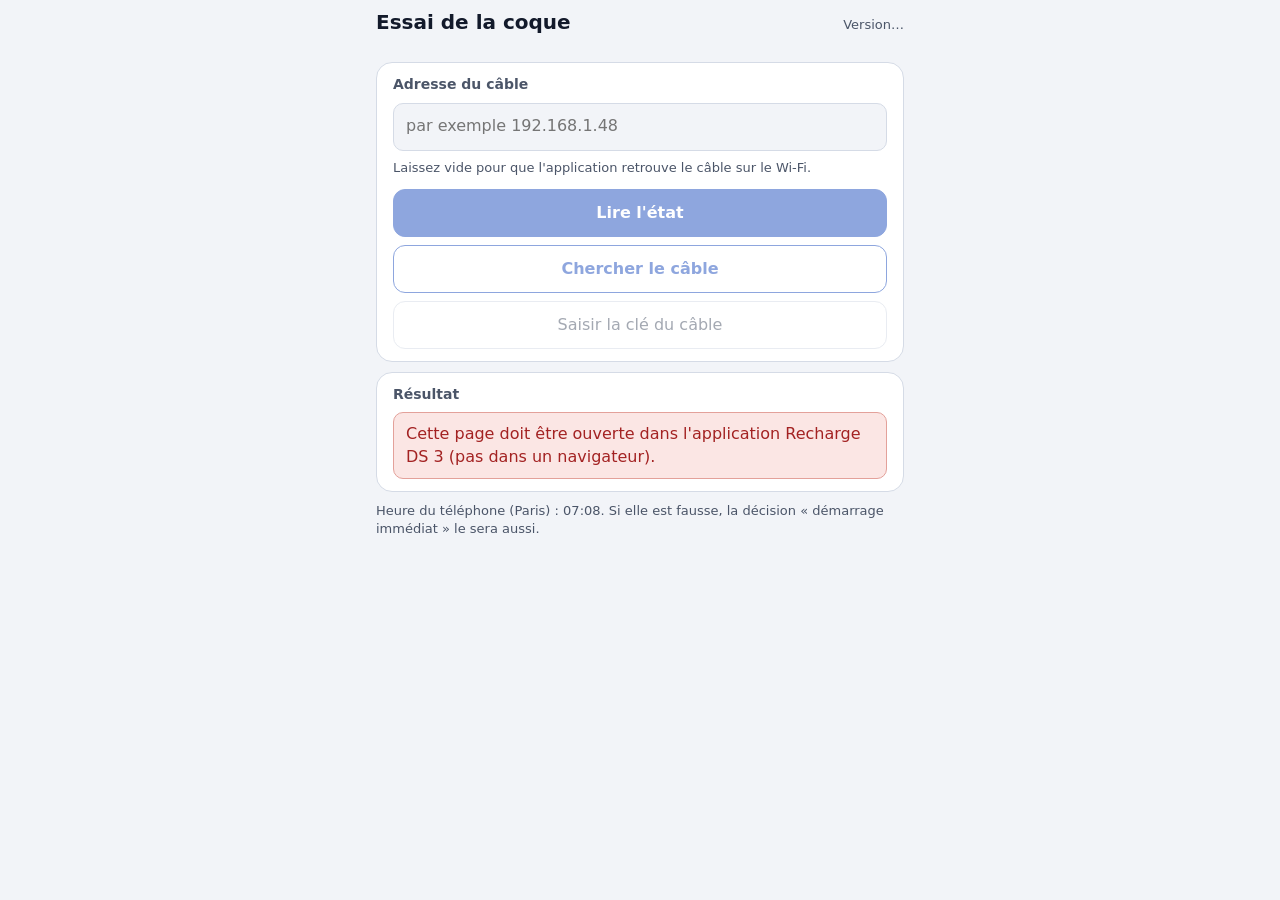
==== android/essai/index.html @ 3cb729a5 "Coque Android C3.1 : liste blanche des fichiers de l'APK, faux câble TCP, page d'essai - tools/asset" ====
<!DOCTYPE html>
<html lang="fr">
<head>
<meta charset="utf-8">
<meta name="viewport" content="width=device-width, initial-scale=1, viewport-fit=cover">
<meta http-equiv="Content-Security-Policy" content="default-src 'none'; script-src 'self'; style-src 'self'; connect-src 'self'; base-uri 'none'; form-action 'none'">
<meta name="color-scheme" content="light dark">
<title>Essai de la coque</title>
<link rel="stylesheet" href="essai.css">
</head>
<body>
<main>
  <header class="top">
    <h1 id="titre">Essai de la coque</h1>
    <p class="variante" id="variante">Version…</p>
  </header>

  <section class="card" aria-label="Câble">
    <label class="card-title" for="ip">Adresse du câble</label>
    <input type="text" id="ip" inputmode="decimal" autocomplete="off" autocapitalize="off" spellcheck="false" placeholder="par exemple 192.168.1.48">
    <p class="aide">Laissez vide pour que l'application retrouve le câble sur le Wi-Fi.</p>
    <div class="actions">
      <button type="button" id="lire" class="principal">Lire l'état</button>
      <button type="button" id="chercher">Chercher le câble</button>
      <button type="button" id="cle" class="discret">Saisir la clé du câble</button>
    </div>
  </section>

  <section class="card" id="miseaupoint" aria-label="Mise au point" hidden>
    <p class="card-title">Mise au point (jamais dans la version publiée)</p>
    <label class="champ" for="heure">Heure de début à programmer</label>
    <input type="time" id="heure" value="05:00">
    <div class="actions">
      <button type="button" id="programmer">Programmer</button>
      <button type="button" id="filtre" class="discret">Vérifier le filtre du pont</button>
    </div>
  </section>

  <section class="card" aria-label="Résultat">
    <p class="card-title">Résultat</p>
    <p id="resultat" class="resultat" role="status" aria-live="polite">Aucune action pour l'instant.</p>
  </section>

  <p class="aide" id="horloge"></p>
</main>
<script type="module" src="essai.js"></script>
</body>
</html>
---- android/essai/essai.css ----
/* Page d'essai de la coque : même esprit sobre que site/style.css (cartes, bleu d'accent), clair et sombre. */
:root {
  --bg: #f2f4f8; --surface: #ffffff; --ink: #131a2b; --muted: #4b5568; --line: #d5dbe6;
  --accent: #1f4fbf; --accent-fill: #1f4fbf; --on-accent: #ffffff;
  --ok: #1d6b40; --ok-bg: #e3f3e9; --ok-line: #8cc5a3;
  --bad: #a32222; --bad-bg: #fbe6e4; --bad-line: #e3a19a;
  --font: system-ui, -apple-system, "Segoe UI", Roboto, sans-serif;
  color-scheme: light dark;
}
@media (prefers-color-scheme: dark) {
  :root {
    --bg: #0f1420; --surface: #171e2d; --ink: #e8ecf4; --muted: #a6b0c2; --line: #2e3850;
    --accent: #9db8ff; --accent-fill: #2552c4;
    --ok: #7fd8a4; --ok-bg: #15301f; --ok-line: #2f6b47;
    --bad: #ff9a90; --bad-bg: #3a1a18; --bad-line: #7a3530;
  }
}
* { box-sizing: border-box; }
html, body { margin: 0; }
body { background: var(--bg); color: var(--ink); font-family: var(--font); font-size: 16px; line-height: 1.4; -webkit-text-size-adjust: 100%; }
main { max-width: 560px; margin: 0 auto; padding: 8px 16px 32px; display: flex; flex-direction: column; gap: 10px; }
p { margin: 0; }
[hidden] { display: none !important; }
.top { display: flex; align-items: baseline; justify-content: space-between; gap: 8px; min-height: 44px; }
h1 { font-size: 20px; font-weight: 700; margin: 0; }
.variante { font-size: 13px; color: var(--muted); }
.card { background: var(--surface); border: 1px solid var(--line); border-radius: 16px; padding: 12px 16px; display: flex; flex-direction: column; gap: 8px; }
.card-title { font-size: 14px; font-weight: 600; color: var(--muted); }
.champ { font-size: 14px; color: var(--muted); }
input { font: inherit; color: inherit; background: var(--bg); border: 1px solid var(--line); border-radius: 10px; min-height: 48px; padding: 0 12px; width: 100%; }
.aide { font-size: 13px; color: var(--muted); }
.actions { display: flex; flex-direction: column; gap: 8px; margin-top: 4px; }
button { font: inherit; font-weight: 600; min-height: 48px; border-radius: 12px; border: 1px solid var(--accent); background: var(--surface); color: var(--accent); padding: 0 16px; }
button.principal { background: var(--accent-fill); border-color: var(--accent-fill); color: var(--on-accent); }
button.discret { border-color: var(--line); color: var(--muted); font-weight: 500; }
button:disabled { opacity: .5; }
:focus-visible { outline: 2px solid var(--accent); outline-offset: 2px; }
.resultat { padding: 10px 12px; border-radius: 10px; border: 1px solid var(--line); background: var(--bg); }
.resultat.ok { color: var(--ok); background: var(--ok-bg); border-color: var(--ok-line); }
.resultat.ko { color: var(--bad); background: var(--bad-bg); border-color: var(--bad-line); }
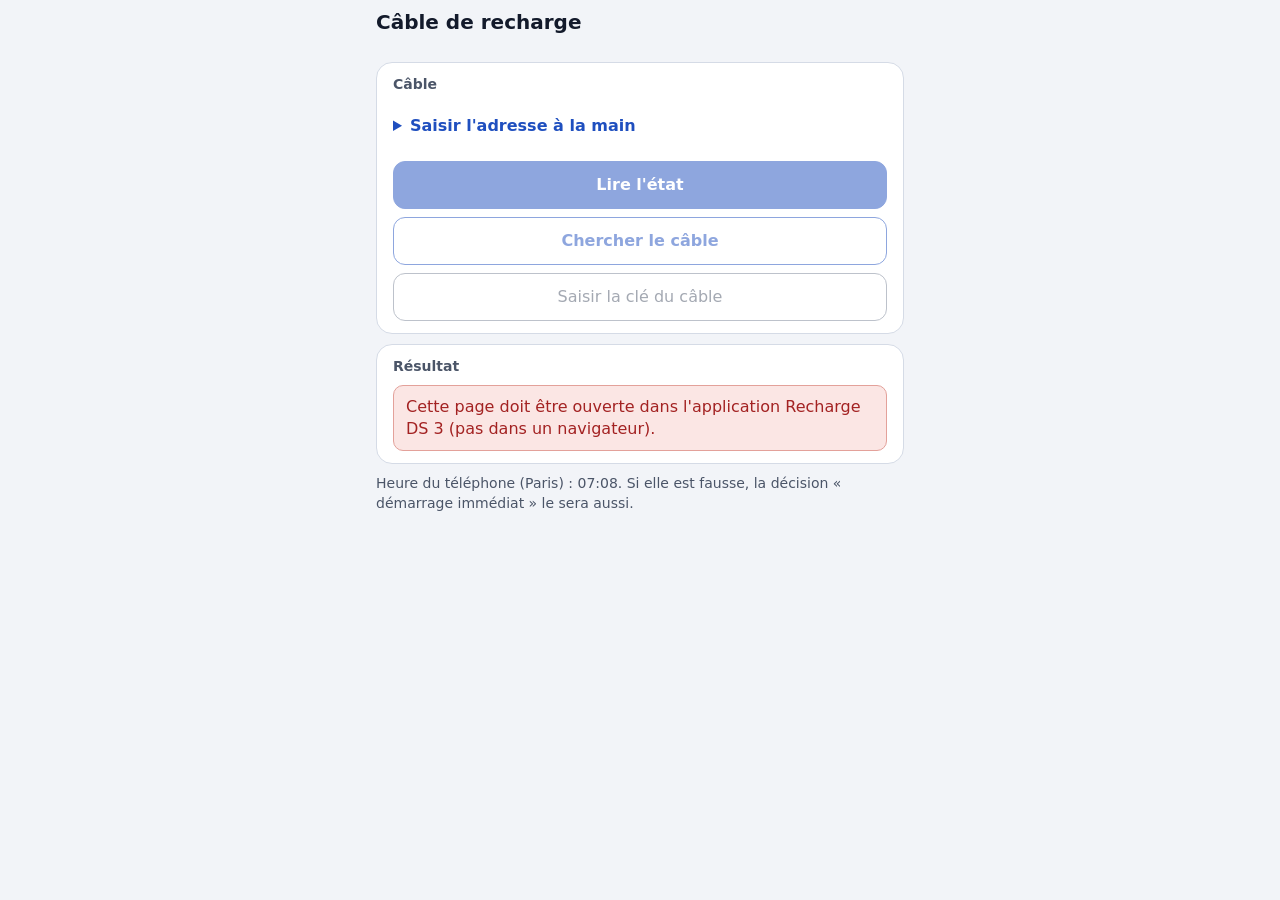
==== commit 5e737fdb: "Coque Android : corrections de l'ergonome (thème clair/sombre et barres système, écran natif, textes" ====
--- a/android/essai/index.html
+++ b/android/essai/index.html
@@ -5,20 +5,24 @@
 <meta name="viewport" content="width=device-width, initial-scale=1, viewport-fit=cover">
 <meta http-equiv="Content-Security-Policy" content="default-src 'none'; script-src 'self'; style-src 'self'; connect-src 'self'; base-uri 'none'; form-action 'none'">
 <meta name="color-scheme" content="light dark">
-<title>Essai de la coque</title>
+<title>Câble de recharge</title>
 <link rel="stylesheet" href="essai.css">
 </head>
 <body>
 <main>
   <header class="top">
-    <h1 id="titre">Essai de la coque</h1>
-    <p class="variante" id="variante">Version…</p>
+    <h1 id="titre">Câble de recharge</h1>
+    <p class="variante" id="variante" hidden></p>
   </header>
 
   <section class="card" aria-label="Câble">
-    <label class="card-title" for="ip">Adresse du câble</label>
-    <input type="text" id="ip" inputmode="decimal" autocomplete="off" autocapitalize="off" spellcheck="false" placeholder="par exemple 192.168.1.48">
-    <p class="aide">Laissez vide pour que l'application retrouve le câble sur le Wi-Fi.</p>
+    <p class="card-title">Câble</p>
+    <details>
+      <summary>Saisir l'adresse à la main</summary>
+      <label class="champ" for="ip">Adresse du câble</label>
+      <input type="text" id="ip" inputmode="decimal" autocomplete="off" autocapitalize="off" spellcheck="false" placeholder="par exemple 192.168.1.48">
+      <p class="aide">Laissez vide pour que l'application retrouve le câble sur le Wi-Fi.</p>
+    </details>
     <div class="actions">
       <button type="button" id="lire" class="principal">Lire l'état</button>
       <button type="button" id="chercher">Chercher le câble</button>
--- a/android/essai/essai.css
+++ b/android/essai/essai.css
@@ -1,6 +1,6 @@
 /* Page d'essai de la coque : même esprit sobre que site/style.css (cartes, bleu d'accent), clair et sombre. */
 :root {
-  --bg: #f2f4f8; --surface: #ffffff; --ink: #131a2b; --muted: #4b5568; --line: #d5dbe6;
+  --bg: #f2f4f8; --surface: #ffffff; --ink: #131a2b; --muted: #4b5568; --line: #d5dbe6; --field-line: #7d8799;
   --accent: #1f4fbf; --accent-fill: #1f4fbf; --on-accent: #ffffff;
   --ok: #1d6b40; --ok-bg: #e3f3e9; --ok-line: #8cc5a3;
   --bad: #a32222; --bad-bg: #fbe6e4; --bad-line: #e3a19a;
@@ -9,7 +9,7 @@
 }
 @media (prefers-color-scheme: dark) {
   :root {
-    --bg: #0f1420; --surface: #171e2d; --ink: #e8ecf4; --muted: #a6b0c2; --line: #2e3850;
+    --bg: #0f1420; --surface: #171e2d; --ink: #e8ecf4; --muted: #a6b0c2; --line: #2e3850; --field-line: #6b7894;
     --accent: #9db8ff; --accent-fill: #2552c4;
     --ok: #7fd8a4; --ok-bg: #15301f; --ok-line: #2f6b47;
     --bad: #ff9a90; --bad-bg: #3a1a18; --bad-line: #7a3530;
@@ -18,23 +18,26 @@
 * { box-sizing: border-box; }
 html, body { margin: 0; }
 body { background: var(--bg); color: var(--ink); font-family: var(--font); font-size: 16px; line-height: 1.4; -webkit-text-size-adjust: 100%; }
-main { max-width: 560px; margin: 0 auto; padding: 8px 16px 32px; display: flex; flex-direction: column; gap: 10px; }
+main { max-width: 560px; margin: 0 auto; padding: 8px 16px calc(32px + env(safe-area-inset-bottom)); display: flex; flex-direction: column; gap: 10px; }
 p { margin: 0; }
 [hidden] { display: none !important; }
 .top { display: flex; align-items: baseline; justify-content: space-between; gap: 8px; min-height: 44px; }
 h1 { font-size: 20px; font-weight: 700; margin: 0; }
-.variante { font-size: 13px; color: var(--muted); }
+.variante { font-size: 14px; color: var(--muted); }
 .card { background: var(--surface); border: 1px solid var(--line); border-radius: 16px; padding: 12px 16px; display: flex; flex-direction: column; gap: 8px; }
 .card-title { font-size: 14px; font-weight: 600; color: var(--muted); }
 .champ { font-size: 14px; color: var(--muted); }
-input { font: inherit; color: inherit; background: var(--bg); border: 1px solid var(--line); border-radius: 10px; min-height: 48px; padding: 0 12px; width: 100%; }
-.aide { font-size: 13px; color: var(--muted); }
+input { font: inherit; color: inherit; background: var(--bg); border: 1px solid var(--field-line); border-radius: 10px; min-height: 48px; padding: 0 12px; width: 100%; }
+.aide { font-size: 14px; color: var(--muted); }
 .actions { display: flex; flex-direction: column; gap: 8px; margin-top: 4px; }
 button { font: inherit; font-weight: 600; min-height: 48px; border-radius: 12px; border: 1px solid var(--accent); background: var(--surface); color: var(--accent); padding: 0 16px; }
 button.principal { background: var(--accent-fill); border-color: var(--accent-fill); color: var(--on-accent); }
-button.discret { border-color: var(--line); color: var(--muted); font-weight: 500; }
+button.discret { border-color: var(--field-line); color: var(--muted); font-weight: 500; }
 button:disabled { opacity: .5; }
 :focus-visible { outline: 2px solid var(--accent); outline-offset: 2px; }
 .resultat { padding: 10px 12px; border-radius: 10px; border: 1px solid var(--line); background: var(--bg); }
 .resultat.ok { color: var(--ok); background: var(--ok-bg); border-color: var(--ok-line); }
 .resultat.ko { color: var(--bad); background: var(--bad-bg); border-color: var(--bad-line); }
+input::placeholder { color: var(--muted); opacity: 1; }
+summary { padding: 12px 0; color: var(--accent); font-weight: 600; cursor: pointer; }
+details .champ, details input, details .aide { display: block; margin-top: 8px; }
